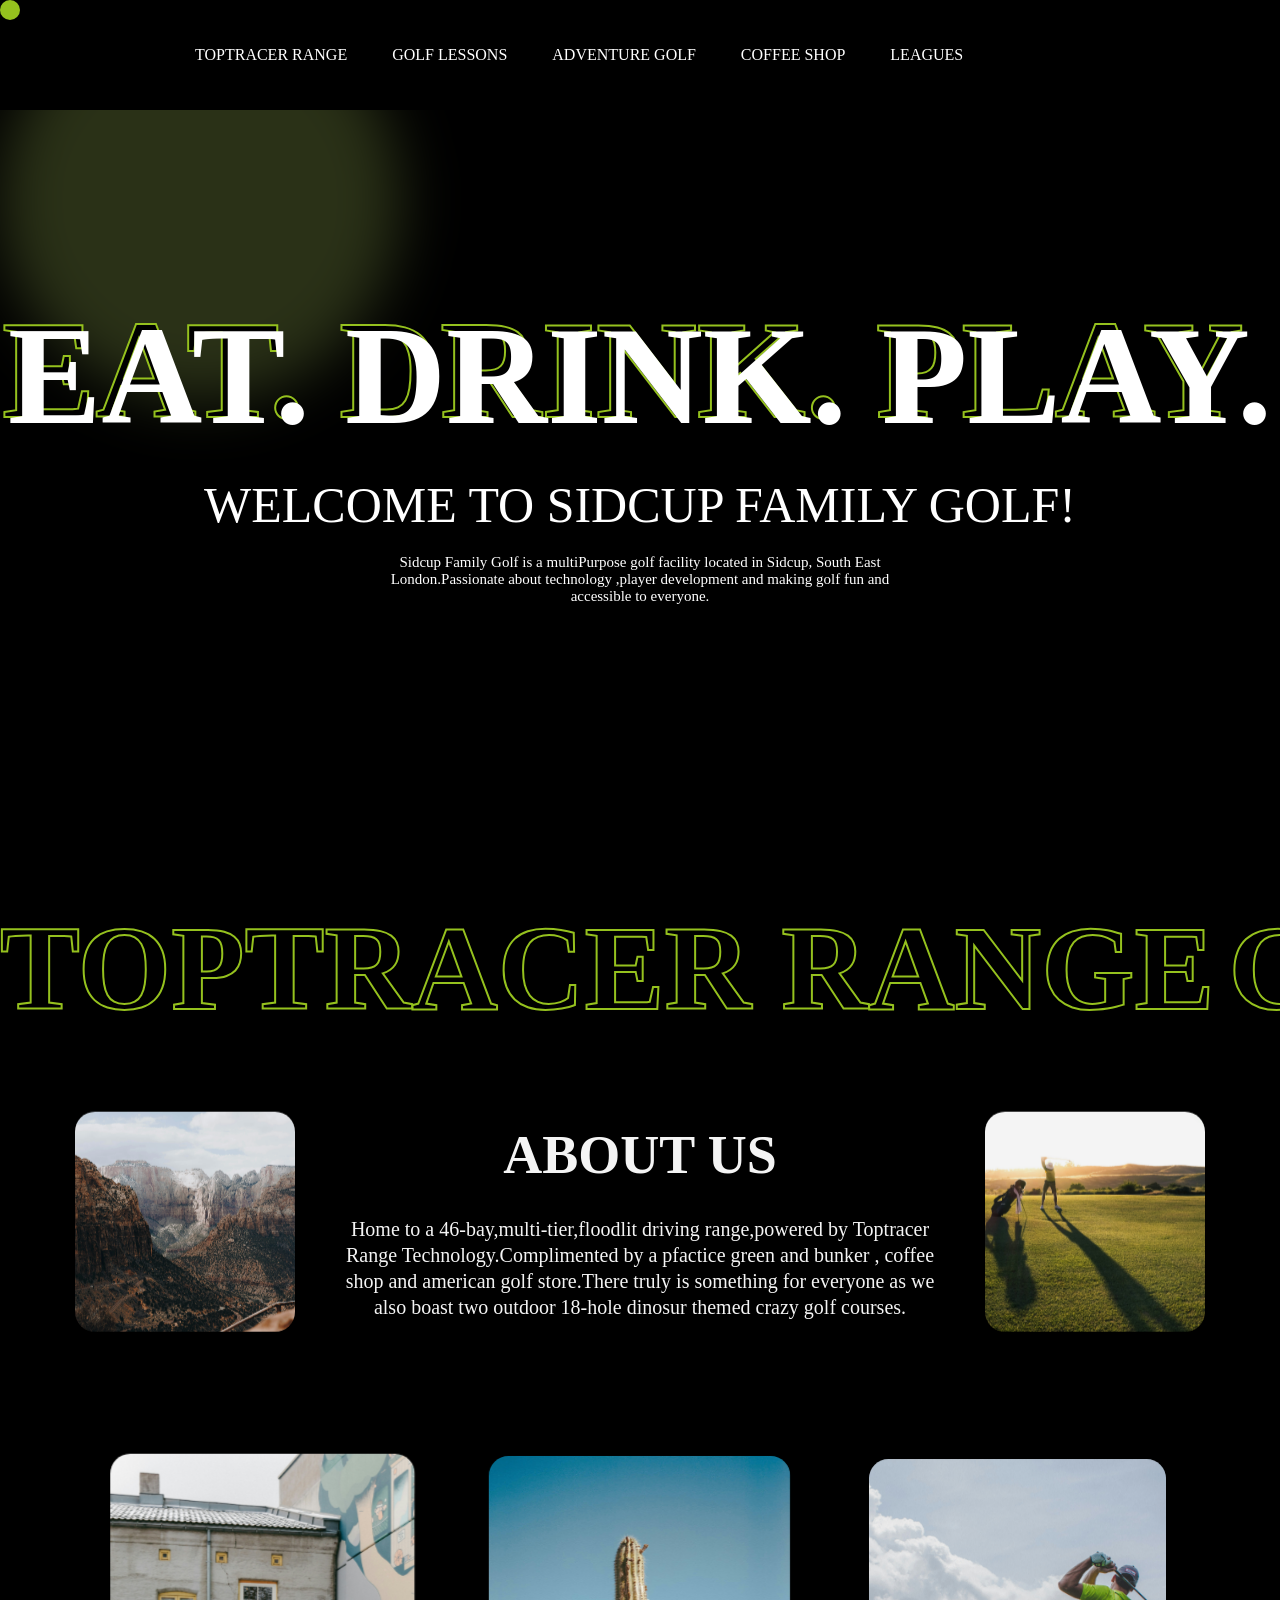
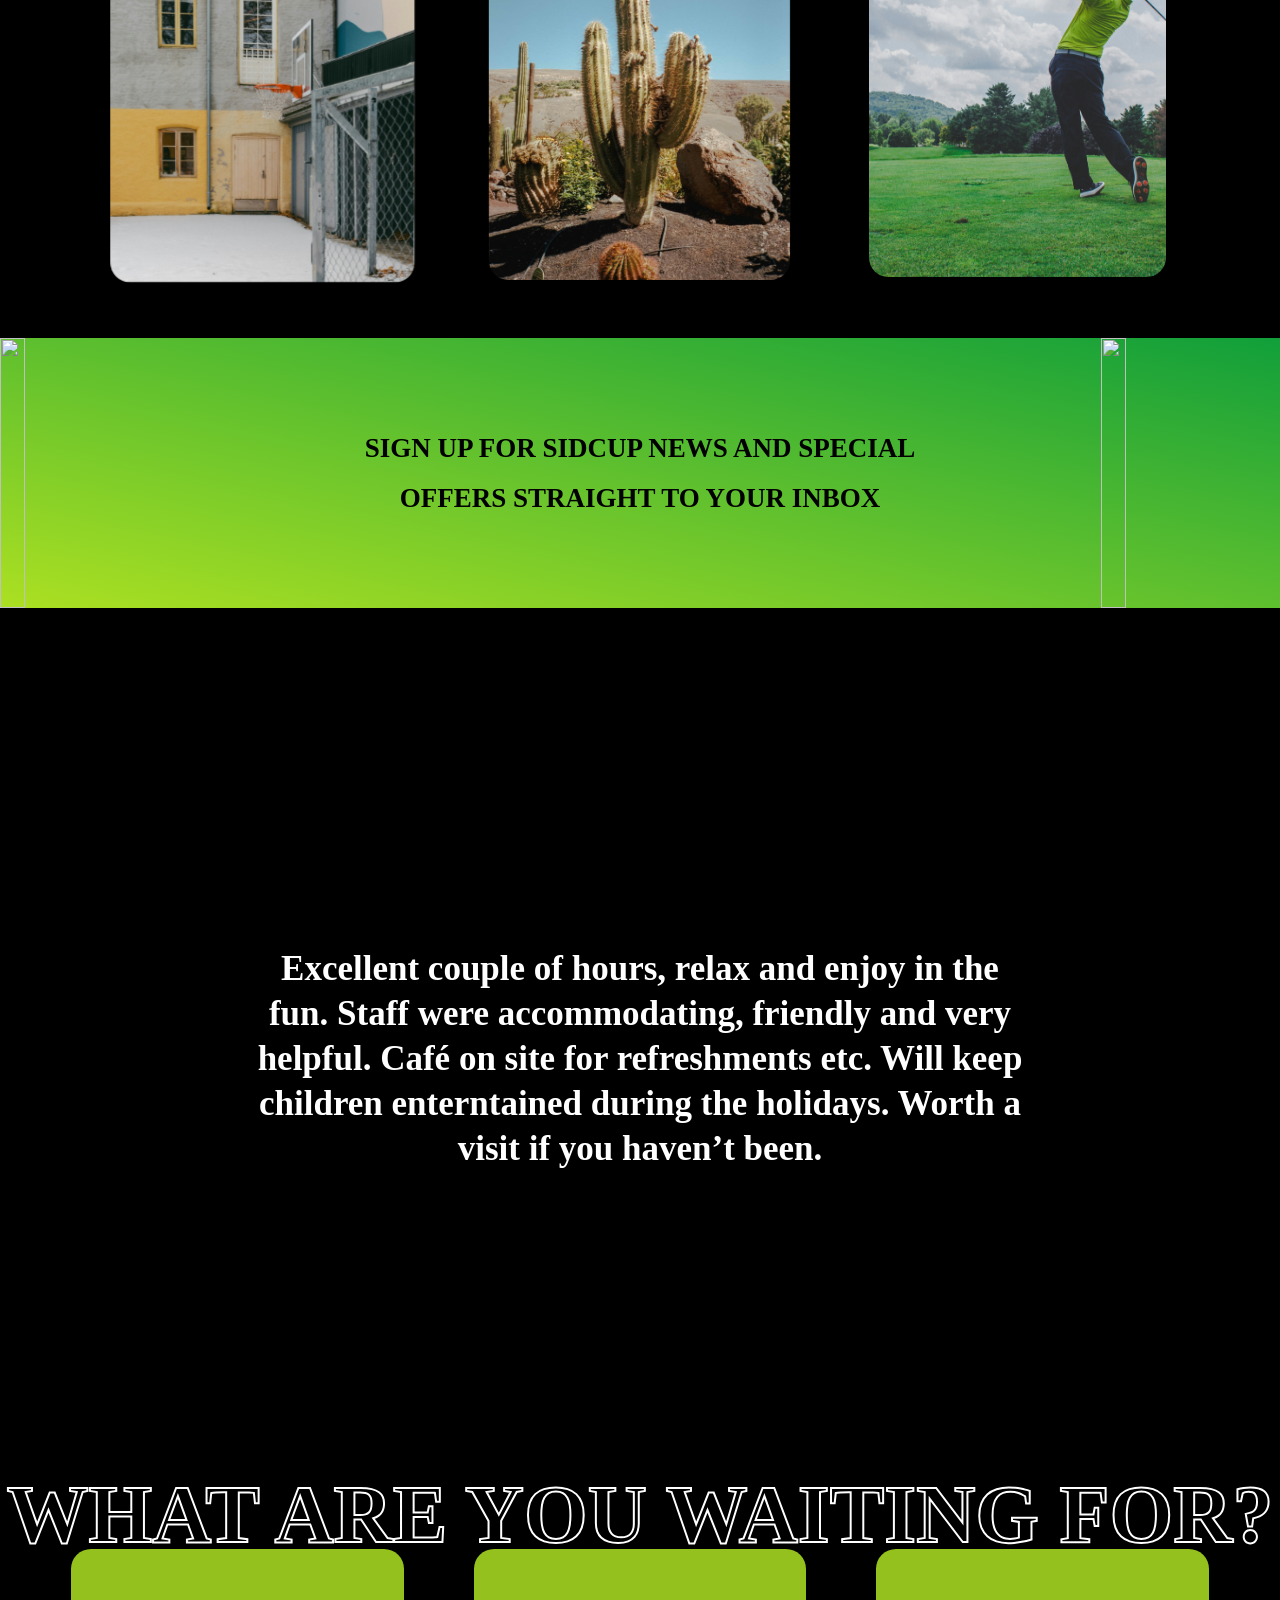
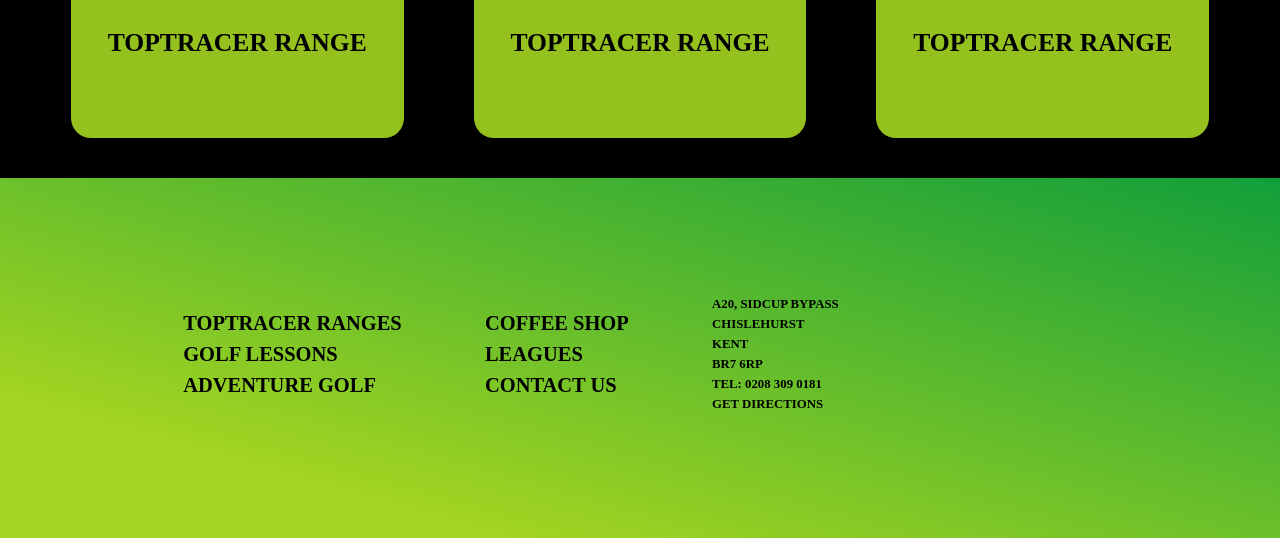
==== index.html @ 6edaabc6 "Initial commit" ====
<!DOCTYPE html>
<html lang="en">
<head>
    <meta charset="UTF-8">
    <meta name="viewport" content="width=device-width, initial-scale=1.0">
    <title>Document</title>
    <link rel="stylesheet" href="style.css">
</head>
<body>
    <div id="nav">
        <img
        src="https://eiwgew27fhz.exactdn.com/wp-content/uploads/2023/02/logo-white.svg"
        alt=""
      />
      <h4>TOPTRACER RANGE</h4>
      <h4>Golf Lessons</h4>
      <h4>Adventure Golf</h4>
      <h4>coffee shop</h4>
      <h4>leagues</h4>
    </div>
    <div id="cursor"></div>
    <div id="cursor-blur"></div>
    <video autoplay loop muted src="videos/golf.mp4"></video>
    <div id="main">
        <div id="page1">
            <h1>EAT. DRINK. PLAY.</h1>
            <h2>WELCOME TO SIDCUP FAMILY GOLF!</h2>
            <p>Sidcup Family Golf is a multiPurpose golf facility located in Sidcup, South East London.Passionate about technology ,player development and making golf fun and accessible to everyone.</p>
        </div>
        <div id="page2">
            <div id="scroller">
                <div id="scroller-in-1">
                    <h4>TOPTRACER RANGE</h4>
                    <h4>GOLF LESSONS</h4>
                    <h4>ADVENTURE GOLF</h4>
                    <h4>COFFEE SHOP</h4>
                    <h4>LEAGUES</h4>
                </div>
                <div id="scroller-in-1">
                    <h4>TOPTRACER RANGE</h4>
                    <h4>GOLF LESSONS</h4>
                    <h4>ADVENTURE GOLF</h4>
                    <h4>COFFEE SHOP</h4>
                    <h4>LEAGUES</h4>
                </div>
            </div>
            <div id="about-us">
                <img src="about us 1.jpg" alt="">
                <div id="about-us-in">
                    <h3>ABOUT US</h3>
                    <p>Home to a 46-bay,multi-tier,floodlit driving range,powered by Toptracer Range Technology.Complimented by a pfactice green and bunker , coffee shop and american golf store.There truly is something for everyone as we also boast two outdoor 18-hole dinosur themed crazy golf courses.
                    </p>
                </div>
                <img src="about us 2.jpg" alt="">
            </div>
            <div id="cards-container">
                <div class="card" id="card1">
                   <div class="overlay">
                    <h4>TopRacer Range </h4>
                    <p>our range delivers the same ball-tracking technology that traces rhe shots of the game's best player on tv</p>
                   </div> 
                </div>
                <div class="card" id="card2">
                    <div class="overlay">
                        <h4>Adventure Golf</h4>
                        <p>Lorem, ipsum dolor sit  Quod et officia aperiam dolores ea culpa inventore distinctio quidem maiores!
                        </p>
                       </div> 
                </div>
                <div class="card" id="card3">
                    <div class="overlay">
                        <h4>Golf lessons </h4>
                        <p>Lorem ipsum dolor sit amet, consectetur nihil possimus eveniet doloremque odit aut ab dolor similique tempora.</p>
                       </div> 
                </div>
            </div>
            <div id="green-div">
                <img src="https://eiwgew27fhz.exactdn.com/wp-content/themes/puttosaurus/img/dots-side.svg" alt="">
                <h4>SIGN UP FOR  SIDCUP NEWS AND SPECIAL OFFERS 
                    STRAIGHT TO YOUR INBOX
                </h4>
                <img src="https://eiwgew27fhz.exactdn.com/wp-content/themes/puttosaurus/img/dots-side.svg" alt="">

                
            </div>
        </div>
        <div id="page3">
           <p>  Excellent couple of hours, relax and enjoy in the fun. Staff were
            accommodating, friendly and very helpful. Café on site for
            refreshments etc. Will keep children enterntained during the holidays.
            Worth a visit if you haven’t been.</p>
            <img id="colon1" src="https://eiwgew27fhz.exactdn.com/wp-content/themes/puttosaurus/img/quote-left.svg" alt="">
            <img id="colon2" src  ="https://eiwgew27fhz.exactdn.com/wp-content/themes/puttosaurus/img/quote-right.svg" alt="">

        </div>
        <div id="page4">
            <h1>WHAT ARE YOU WAITING FOR?</h1>
            <div class="elem">
              <h2>TOPTRACER RANGE</h2>
              <img
                src="https://eiwgew27fhz.exactdn.com/wp-content/uploads/2023/02/page-toptracer-1024x683.jpg?strip=all&lossy=1&sharp=1&ssl=1"
                alt=""
              />
            </div>
            <div class="elem">
              <h2>TOPTRACER RANGE</h2>
              <img
                src="https://eiwgew27fhz.exactdn.com/wp-content/uploads/2023/02/page-lessons-1024x683.jpg?strip=all&lossy=1&sharp=1&ssl=1"
                alt=""
              />
            </div>
            <div class="elem">
              <h2>TOPTRACER RANGE</h2>
              <img
                src="https://eiwgew27fhz.exactdn.com/wp-content/uploads/2023/02/page-ag-1024x682.jpg?strip=all&lossy=1&sharp=1&ssl=1"
                alt=""
              />
            </div>
          </div>
          <div id="footer">
            <img
              src="https://eiwgew27fhz.exactdn.com/wp-content/themes/puttosaurus/img/dots-footer.svg"
              alt=""
            />
            <div id="f1">
              <img
                src="https://eiwgew27fhz.exactdn.com/wp-content/uploads/2023/02/logo-white.svg"
                alt=""
              />
            </div>
            <div id="f2">
              <h3>TOPTRACER Ranges</h3>
              <h3>Golf Lessons</h3>
              <h3>Adventure Golf</h3>
            </div>
            <div id="f3">
              <h3>coffee shop</h3>
              <h3>LEAGUES</h3>
              <h3>Contact us</h3>
            </div>
            <div id="f4">
              <h4>
                A20, SIDCUP BYPASS <br />
                CHISLEHURST <br />
                KENT <br />
                BR7 6RP <br />
                TEL: 0208 309 0181 <br />
                GET DIRECTIONS <br />
              </h4>
            </div>
          </div>
    </div>

    <script src="https://cdnjs.cloudflare.com/ajax/libs/gsap/3.12.5/gsap.min.js" integrity="sha512-7eHRwcbYkK4d9g/6tD/mhkf++eoTHwpNM9woBxtPUBWm67zeAfFC+HrdoE2GanKeocly/VxeLvIqwvCdk7qScg==" crossorigin="anonymous" referrerpolicy="no-referrer"></script>

    <script src="https://cdnjs.cloudflare.com/ajax/libs/gsap/3.12.5/ScrollTrigger.min.js" integrity="sha512-onMTRKJBKz8M1TnqqDuGBlowlH0ohFzMXYRNebz+yOcc5TQr/zAKsthzhuv0hiyUKEiQEQXEynnXCvNTOk50dg==" crossorigin="anonymous" referrerpolicy="no-referrer"></script>
 
    <script src="script.js"></script>
</body>
</html>
---- style.css ----
*{
    margin: 0;
    padding: 0;
    box-sizing: border-box;
    color: #fff;
}
html,body{
    height: 100%;
    perspective: 800px ;
    width: 100%;
}
#cursor{
    height: 20px;
    width: 20px;
    background-color:#95C11E ;
    border-radius: 50%;
    position: fixed;
    z-index: 99;
}

#cursor-blur{
    height: 400px;
    width: 400px;
    background-color:#899d4c4f ;
    border-radius: 50%;
    position: fixed;
    filter: blur(30px);
    z-index: 9;
}


#nav{
    height:150px ;
    width: 100%;
    /* background-color: red; */
    display: flex;
    align-items: center;
    padding: 0 150px;
    gap: 45px;
    justify-content: flex-start;
    position: fixed;
    z-index: 99;
}
#nav img{
    height: 75px;
}

#nav h4{
    text-transform: uppercase;
    font-weight: 500;
}
video{
    height: 100%;
    width: 100%;
    object-fit: cover;
    position: fixed;
    z-index: -1;
}
#main{
    position: relative;
    background-color: rgba(0, 0, 0, 0.37);
}
#page1{
    height: 100vh;  
    width: 100%;
    /* background-color: red; */
    position: relative;
    display: flex;
    align-items: center;
    justify-content: center;
    flex-direction: column;
    text-align: center;
    z-index: 10;
}
#page1 h1{
    font-size: 140px;
    font-weight: 900;
    position: relative;
}
#page1 h1::before{
    content: "EAT. DRINK. PLAY";
    position: absolute;
    color: black;
    top: -6px;
    left: -6px;
    -webkit-text-stroke: 2px #95C11E;
    z-index: -1;
}


#page1 h2{
    font-size: 50px;
    font-weight: 500;
    margin-top: 20px;
    margin-bottom: 20px;


}
#page1 p{
    font-size: 15px;
    font-weight: 400;
    width: 40%;
}

#page2{
   min-height: 100vh;
    width: 100%;
    z-index: 10;
}
#scroller{
    /* background-color: red; */
    white-space: nowrap;
    overflow-y:hidden ;
    position: relative;
    z-index: 10;
}
#scroller::-webkit-scrollbar{
    display: none;
}

#scroller-in-1{
display: inline-block;
white-space: nowrap;
}
#scroller-in-1{
    display: inline-block;
    white-space: nowrap;
    animation: scroll;
    animation-duration: 30s;
    animation-timing-function: linear;
    animation-iteration-count: infinite;
    }

#scroller h4{
    display: inline-block;
    font-size: 120px;
    font-weight: 900;
    /* font-family: gilroy; */
    margin-right: 10px;
    transition: all linear 0.5s;
    color: transparent;
    -webkit-text-stroke: 2px #95C11E;

}
#scroller h4:hover{
    color:#95C11E ;
}

@keyframes scroll{
    from{
        transform: translateX(0);
    }
    to{
        transform: translateX(-100%);
    }
}
#about-us{
    height: 40vh;
    width: 100%;
    position: relative;
    display: flex;
    padding: 0 50px ;
    align-items: center;
    justify-content: space-around ;
}
#about-us img{
    height: 220px;
    width: 220px;
    border-radius: 20px;
    object-fit: cover; 
}
#about-us-in{
    width: 50%;
    text-align:center ;
}
#about-us-in h3{
    font-weight: 800;
    font-size: 54px;
    margin-bottom: 30px;

}
#about-us-in p{
    font-size: 20px;
    line-height: 26px;

}

#cards-container{
    /* background-color: red; */
    height: 60vh;
    display: flex;
    align-items: center;
    justify-content: center;
    position: relative;
    z-index: 10;
    gap: 70px;
}
.card{
    height: 80%;
    width: 24%;
    /* background-color: blue; */
    border-radius: 20px;
    background-size: cover;
    background-position: center;
    /* position: relative;
    z-index: 10; */
    overflow: hidden;
    transition: all ease 0.8s;

}
#card1{
    background-image:url(card1.jpg) ;
}
#card2{
    background-image: url(card2.jpg);    
}
#card3{
    background-image: url(card3.jpg);
}
.overlay{
    height: 100%;
    width: 100%;
    background-color: #95C11E;
    padding: 30px;
    padding-top:130px ;
    opacity: 0;
    transition: all ease 0.8s;

}
.overlay h4{
    color:#000;
    font-size: 30px;
    text-transform: uppercase;
    white-space: nowrap; 
    margin-bottom: 20px;
    font-weight: 800;

}
.overlay p{
    color: #000;
    font-size: 18px;
}
.card:hover .overlay{
    opacity: 1;
}
.card:hover{
    transform: rotate3d(1,0.5,0,20deg);
}

#green-div {
    height: 30vh;
    display: flex;
    align-items: center;
    justify-content: space-between;
    /* background-color: red; */
    background: linear-gradient(to left bottom, #119f3a, #ace022);
}
#green-div h4 {
    width: 45%;
    line-height: 50px;
    color: #000;
    text-align: center;
    font-weight: 800;
    font-size: 27px;
    text-transform: uppercase;
}
#green-div img {
    height: 100%;
    object-fit: cover;
    width: 14%;
}

#page3 {
    height: 100vh;
    width: 100%;
    background-color: #000;
    display: flex;
    align-items: center;
    position: relative;
    justify-content: center;
  }
  #page3 > p {
    font-size: 35px;
    font-weight: 700;
    width: 60%;
    line-height: 45px;
    text-align: center;
  }
  
  #page3 img {
    position: absolute;
    height: 60px;
  }
  #page3 #colon1 {
    left: 15%;
    top: 25%;
  }
  #page3 #colon2 {
    bottom: 30%;
    right: 15%;
  }
  #page4 {
    height: 30vh;
    width: 100%;
    display: flex;
    align-items: center;
    justify-content: center;
    gap: 70px;
    position: relative;
  }
  .elem {
    height: 70%;
    width: 26%;
    overflow: hidden;
    border-radius: 20px;
    position: relative;
  }
  
  .elem h2 {
    height: 100%;
    width: 100%;
    background-color: #95c11e;
    display: flex;
    color: #000;
    font-weight: 800;
    align-items: center;
    justify-content: center;
    transition: all ease 0.5s;
    font-size: 2vw;
    position: absolute;
    z-index: 10;
  }
  .elem img {
    height: 100%;
    width: 100%;
    object-fit: cover;
    transition: all ease 0.5s;
    scale: 1.1;
  }
  .elem:hover h2 {
    color: #fff;
    background-color: transparent;
  }
  .elem:hover img {
    scale: 1;
  }
  #page4 h1 {
    font-size: 6.4vw;
    position: absolute;
    top: -15%;
    font-weight: 900;
    font-family: gilroy;
    color: #000;
    -webkit-text-stroke: 2px #fff;
  }
  #footer {
    height: 40vh;
    width: 100%;
    background: linear-gradient(to left bottom, #119f3a 0%, #a3d421 80%);
    position: relative;
    display: flex;
    align-items: center;
    justify-content: flex-start;
    gap: 6.5vw;
    padding: 0 100px;
  }
  #footer > img {
    position: absolute;
    left: 0;
    height: 100%;
    z-index: 0;
  }
  #f1 img {
    height: 100px;
  }
  #f1,
  #f2,
  #f3,
  #f4 {
    width: fit-content;
    position: relative;
    z-index: 99;
    /* background-color: red; */
  }
  #f2 h3 {
    font-size: 1.6vw;
    white-space: nowrap;
    text-transform: uppercase;
    color: #000;
    font-weight: 900;
    margin-bottom: 8px;
  }
  
  #f3 h3 {
    font-size: 1.6vw;
    white-space: nowrap;
    text-transform: uppercase;
    color: #000;
    font-weight: 800;
    margin-bottom: 8px;
  }
  #f4 h4 {
    font-size: 1vw;
    white-space: nowrap;
    text-transform: uppercase;
    color: #000;
    font-weight: 600;
    line-height: 20px;
    margin-bottom: 8px;
  }
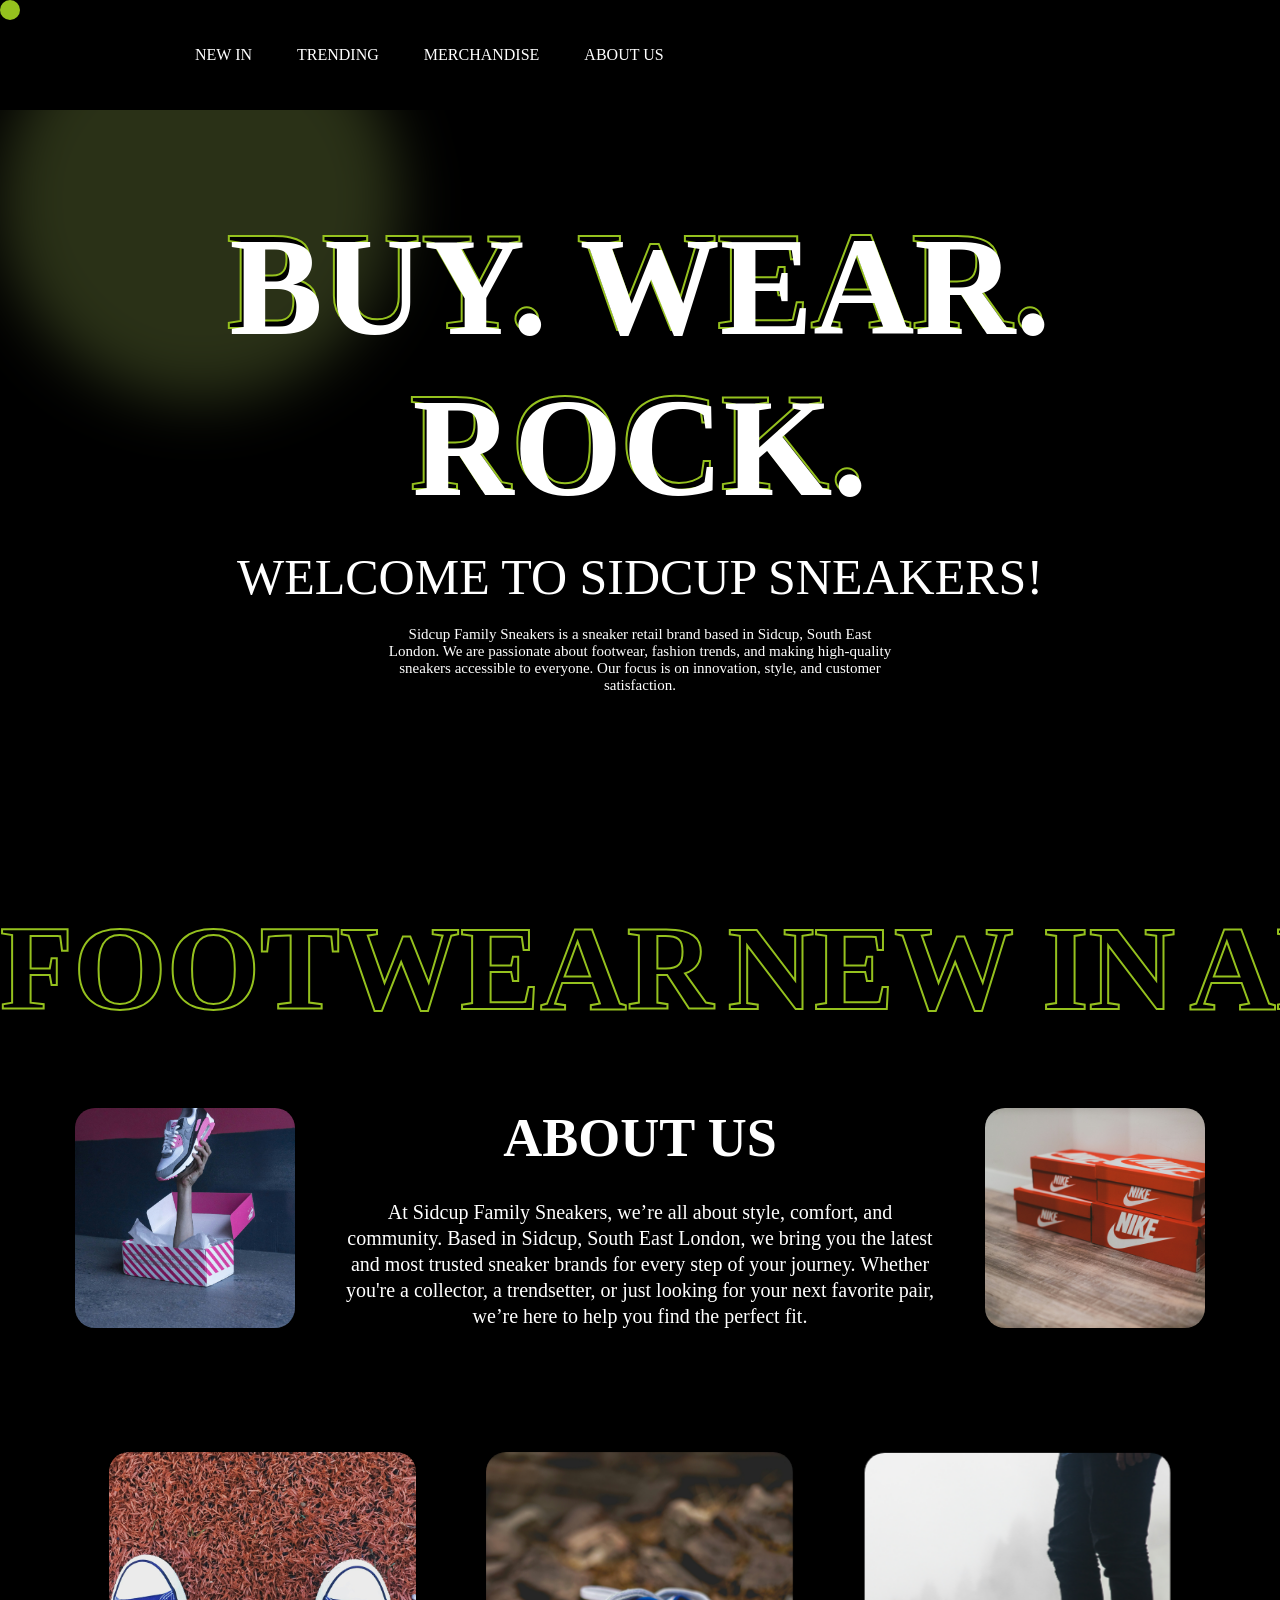
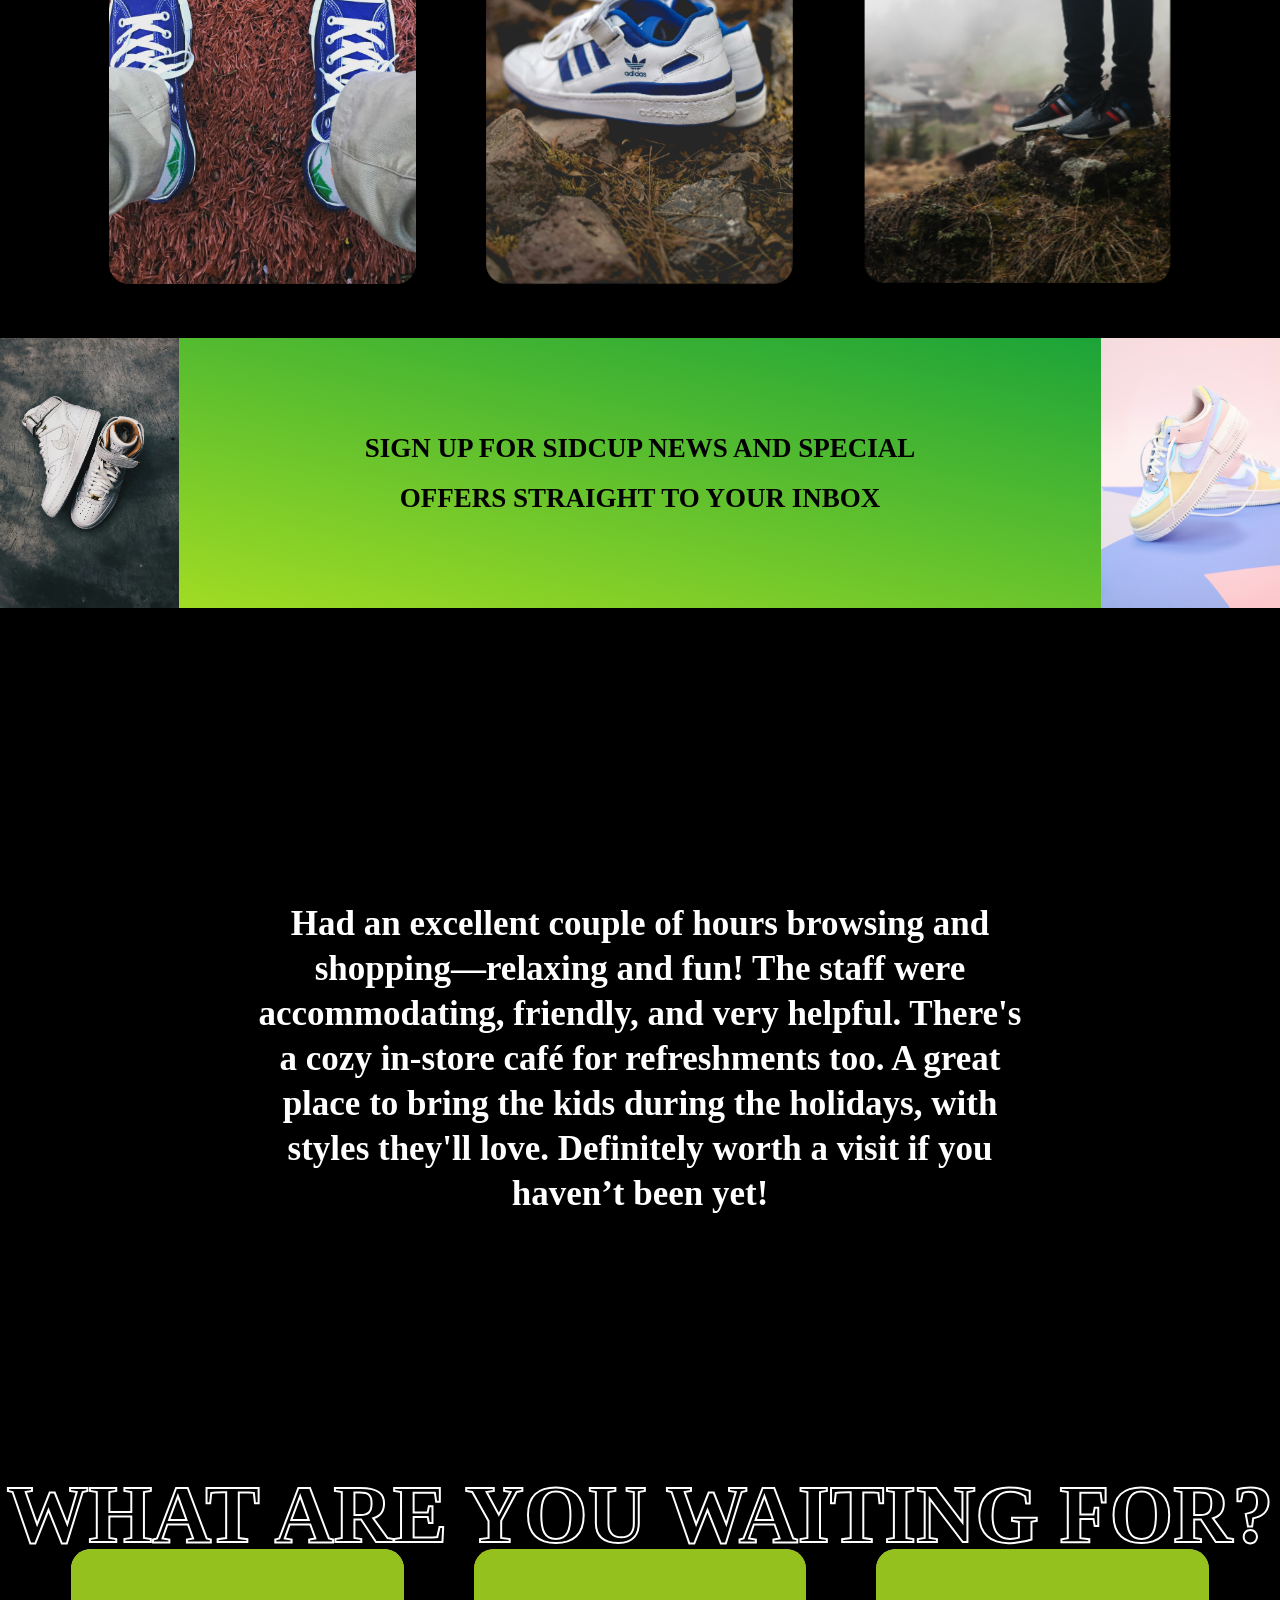
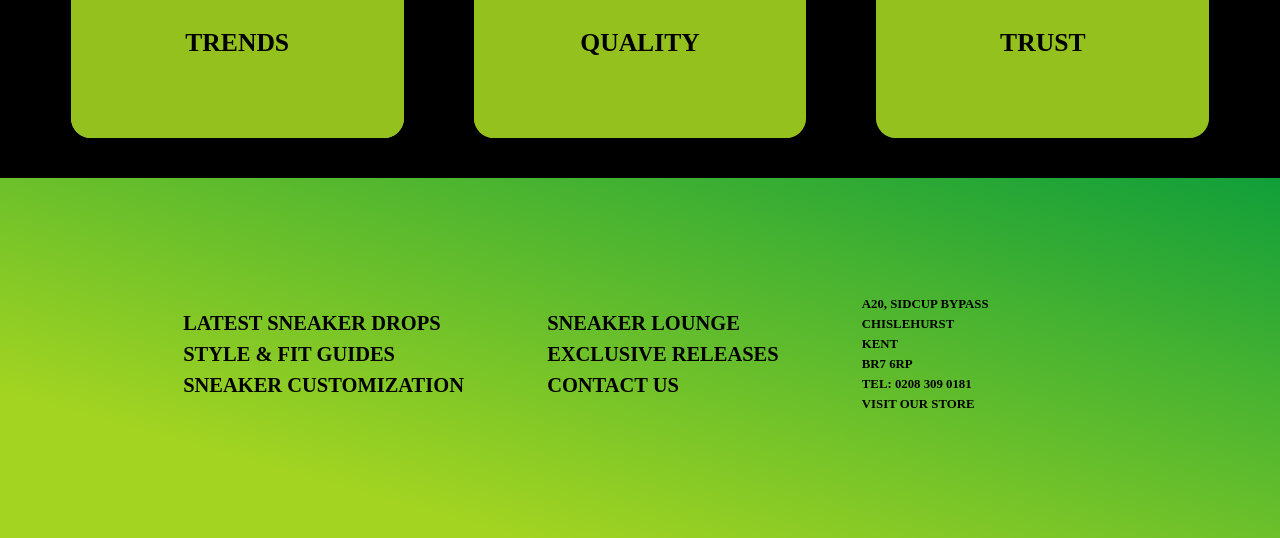
==== commit 61a71ad3: "." ====
--- a/index.html
+++ b/index.html
@@ -12,83 +12,81 @@
         src="https://eiwgew27fhz.exactdn.com/wp-content/uploads/2023/02/logo-white.svg"
         alt=""
       />
-      <h4>TOPTRACER RANGE</h4>
-      <h4>Golf Lessons</h4>
-      <h4>Adventure Golf</h4>
-      <h4>coffee shop</h4>
-      <h4>leagues</h4>
+                    <h4>NEW IN</h4>
+                    <h4>TRENDING</h4>
+                    <h4>MERCHANDISE</h4>
+                    <h4>ABOUT US</h4>
     </div>
     <div id="cursor"></div>
     <div id="cursor-blur"></div>
-    <video autoplay loop muted src="videos/golf.mp4"></video>
+    <video autoplay loop muted src="videos/sneakers video.mp4"></video>
     <div id="main">
         <div id="page1">
-            <h1>EAT. DRINK. PLAY.</h1>
-            <h2>WELCOME TO SIDCUP FAMILY GOLF!</h2>
-            <p>Sidcup Family Golf is a multiPurpose golf facility located in Sidcup, South East London.Passionate about technology ,player development and making golf fun and accessible to everyone.</p>
+            <h1>BUY. WEAR. ROCK.</h1>
+            <h2>WELCOME TO SIDCUP SNEAKERS!</h2>
+            <!-- <p>Sidcup Family Sneakers is a sneakers site  golf facility located in Sidcup, South East London.Passionate about technology ,player development and making golf fun and accessible to everyone.</p> -->
+             <p>Sidcup Family Sneakers is a sneaker retail brand based in Sidcup, South East London. We are passionate about footwear, fashion trends, and making high-quality sneakers accessible to everyone. Our focus is on innovation, style, and customer satisfaction.</p>
         </div>
         <div id="page2">
             <div id="scroller">
                 <div id="scroller-in-1">
-                    <h4>TOPTRACER RANGE</h4>
-                    <h4>GOLF LESSONS</h4>
-                    <h4>ADVENTURE GOLF</h4>
-                    <h4>COFFEE SHOP</h4>
-                    <h4>LEAGUES</h4>
+                    <h4>FOOTWEAR </h4>
+                    <h4>NEW IN</h4>
+                    <h4>ABOUT US </h4>
+                    <!-- <h4>COFFEE SHOP</h4>
+                    <h4>LEAGUES</h4> -->
                 </div>
                 <div id="scroller-in-1">
-                    <h4>TOPTRACER RANGE</h4>
-                    <h4>GOLF LESSONS</h4>
-                    <h4>ADVENTURE GOLF</h4>
-                    <h4>COFFEE SHOP</h4>
-                    <h4>LEAGUES</h4>
+                    <h4>FOOTWEAR</h4>
+                    <h4>NEW IN</h4>
+                    <h4>ABOUT US</h4>
+                    <!-- <h4>COFFEE SHOP</h4>
+                    <h4>LEAGUES</h4> -->
                 </div>
             </div>
             <div id="about-us">
-                <img src="about us 1.jpg" alt="">
+                <img src="img/sneaker 4.jpg" alt="">
                 <div id="about-us-in">
                     <h3>ABOUT US</h3>
-                    <p>Home to a 46-bay,multi-tier,floodlit driving range,powered by Toptracer Range Technology.Complimented by a pfactice green and bunker , coffee shop and american golf store.There truly is something for everyone as we also boast two outdoor 18-hole dinosur themed crazy golf courses.
-                    </p>
+                    <!-- <p>Home to a 46-bay,multi-tier,floodlit driving range,powered by Toptracer Range Technology.Complimented by a pfactice green and bunker , coffee shop and american golf store.There truly is something for everyone as we also boast two outdoor 18-hole dinosur themed crazy golf courses.
+                    </p> -->
+                    <p>At Sidcup Family Sneakers, we’re all about style, comfort, and community. Based in Sidcup, South East London, we bring you the latest and most trusted sneaker brands for every step of your journey. Whether you're a collector, a trendsetter, or just looking for your next favorite pair, we’re here to help you find the perfect fit.</p>
                 </div>
-                <img src="about us 2.jpg" alt="">
+                <img src="img/sneaker 5.jpg" alt="">
             </div>
             <div id="cards-container">
-                <div class="card" id="card1">
-                   <div class="overlay">
-                    <h4>TopRacer Range </h4>
-                    <p>our range delivers the same ball-tracking technology that traces rhe shots of the game's best player on tv</p>
-                   </div> 
-                </div>
-                <div class="card" id="card2">
-                    <div class="overlay">
-                        <h4>Adventure Golf</h4>
-                        <p>Lorem, ipsum dolor sit  Quod et officia aperiam dolores ea culpa inventore distinctio quidem maiores!
-                        </p>
-                       </div> 
-                </div>
-                <div class="card" id="card3">
-                    <div class="overlay">
-                        <h4>Golf lessons </h4>
-                        <p>Lorem ipsum dolor sit amet, consectetur nihil possimus eveniet doloremque odit aut ab dolor similique tempora.</p>
-                       </div> 
-                </div>
-            </div>
+  <div class="card" id="card1">
+    <div class="overlay">
+      <h4>Interactive Sneaker Wall</h4>
+      <p>Explore our latest collection with an interactive display showcasing top-rated sneakers and exclusive drops in real time.</p>
+    </div>
+  </div>
+  <div class="card" id="card2">
+    <div class="overlay">
+      <h4>Style Playground</h4>
+      <p>Try out different looks, mix and match sneakers with outfits, and discover your unique style in our fun fashion zone.</p>
+    </div>
+  </div>
+  <div class="card" id="card3">
+    <div class="overlay">
+      <h4>Sneaker Styling Sessions</h4>
+      <p>Book a one-on-one session with our sneaker experts to find your perfect fit and learn how to keep your kicks fresh.</p>
+    </div>
+  </div>
+</div>
+
             <div id="green-div">
-                <img src="https://eiwgew27fhz.exactdn.com/wp-content/themes/puttosaurus/img/dots-side.svg" alt="">
+                <img src="img/sneaker 1.jpg" alt="">
                 <h4>SIGN UP FOR  SIDCUP NEWS AND SPECIAL OFFERS 
                     STRAIGHT TO YOUR INBOX
                 </h4>
-                <img src="https://eiwgew27fhz.exactdn.com/wp-content/themes/puttosaurus/img/dots-side.svg" alt="">
+                <img src="img/sneaker 2.jpg" alt="">
 
                 
             </div>
         </div>
         <div id="page3">
-           <p>  Excellent couple of hours, relax and enjoy in the fun. Staff were
-            accommodating, friendly and very helpful. Café on site for
-            refreshments etc. Will keep children enterntained during the holidays.
-            Worth a visit if you haven’t been.</p>
+           <p>  Had an excellent couple of hours browsing and shopping—relaxing and fun! The staff were accommodating, friendly, and very helpful. There's a cozy in-store café for refreshments too. A great place to bring the kids during the holidays, with styles they'll love. Definitely worth a visit if you haven’t been yet!</p>
             <img id="colon1" src="https://eiwgew27fhz.exactdn.com/wp-content/themes/puttosaurus/img/quote-left.svg" alt="">
             <img id="colon2" src  ="https://eiwgew27fhz.exactdn.com/wp-content/themes/puttosaurus/img/quote-right.svg" alt="">
 
@@ -96,23 +94,23 @@
         <div id="page4">
             <h1>WHAT ARE YOU WAITING FOR?</h1>
             <div class="elem">
-              <h2>TOPTRACER RANGE</h2>
+              <h2>TRENDS</h2>
               <img
-                src="https://eiwgew27fhz.exactdn.com/wp-content/uploads/2023/02/page-toptracer-1024x683.jpg?strip=all&lossy=1&sharp=1&ssl=1"
+                src="img/sneaker 3.jpg"
                 alt=""
               />
             </div>
             <div class="elem">
-              <h2>TOPTRACER RANGE</h2>
+              <h2>QUALITY</h2>
               <img
-                src="https://eiwgew27fhz.exactdn.com/wp-content/uploads/2023/02/page-lessons-1024x683.jpg?strip=all&lossy=1&sharp=1&ssl=1"
+                src="img/sneaker 6.jpg"
                 alt=""
               />
             </div>
             <div class="elem">
-              <h2>TOPTRACER RANGE</h2>
+              <h2>TRUST</h2>
               <img
-                src="https://eiwgew27fhz.exactdn.com/wp-content/uploads/2023/02/page-ag-1024x682.jpg?strip=all&lossy=1&sharp=1&ssl=1"
+                src="img/sneaker 5.jpg"
                 alt=""
               />
             </div>
@@ -129,25 +127,28 @@
               />
             </div>
             <div id="f2">
-              <h3>TOPTRACER Ranges</h3>
-              <h3>Golf Lessons</h3>
-              <h3>Adventure Golf</h3>
-            </div>
+  <h3>Latest Sneaker Drops</h3>
+  <h3>Style & Fit Guides</h3>
+  <h3>Sneaker Customization</h3>
+</div>
+
             <div id="f3">
-              <h3>coffee shop</h3>
-              <h3>LEAGUES</h3>
-              <h3>Contact us</h3>
-            </div>
+  <h3>Sneaker Lounge</h3>
+  <h3>Exclusive Releases</h3>
+  <h3>Contact Us</h3>
+</div>
+
             <div id="f4">
-              <h4>
-                A20, SIDCUP BYPASS <br />
-                CHISLEHURST <br />
-                KENT <br />
-                BR7 6RP <br />
-                TEL: 0208 309 0181 <br />
-                GET DIRECTIONS <br />
-              </h4>
-            </div>
+  <h4>
+    A20, Sidcup Bypass <br />
+    Chislehurst <br />
+    Kent <br />
+    BR7 6RP <br />
+    Tel: 0208 309 0181 <br />
+    Visit Our Store <br />
+  </h4>
+</div>
+
           </div>
     </div>
 
--- a/style.css
+++ b/style.css
@@ -78,7 +78,7 @@
     position: relative;
 }
 #page1 h1::before{
-    content: "EAT. DRINK. PLAY";
+    content: "BUY. WEAR. ROCK.";
     position: absolute;
     color: black;
     top: -6px;
@@ -209,18 +209,18 @@
 
 }
 #card1{
-    background-image:url(card1.jpg) ;
+    background-image:url(img/sneaker\ 8.jpg) ;
 }
 #card2{
-    background-image: url(card2.jpg);    
+    background-image: url(img/sneaker\ 9.jpg);    
 }
 #card3{
-    background-image: url(card3.jpg);
+    background-image: url(img/sneaker\ 10.jpg);
 }
 .overlay{
     height: 100%;
     width: 100%;
-    background-color: #95C11E;
+    background-color: #798360;
     padding: 30px;
     padding-top:130px ;
     opacity: 0;
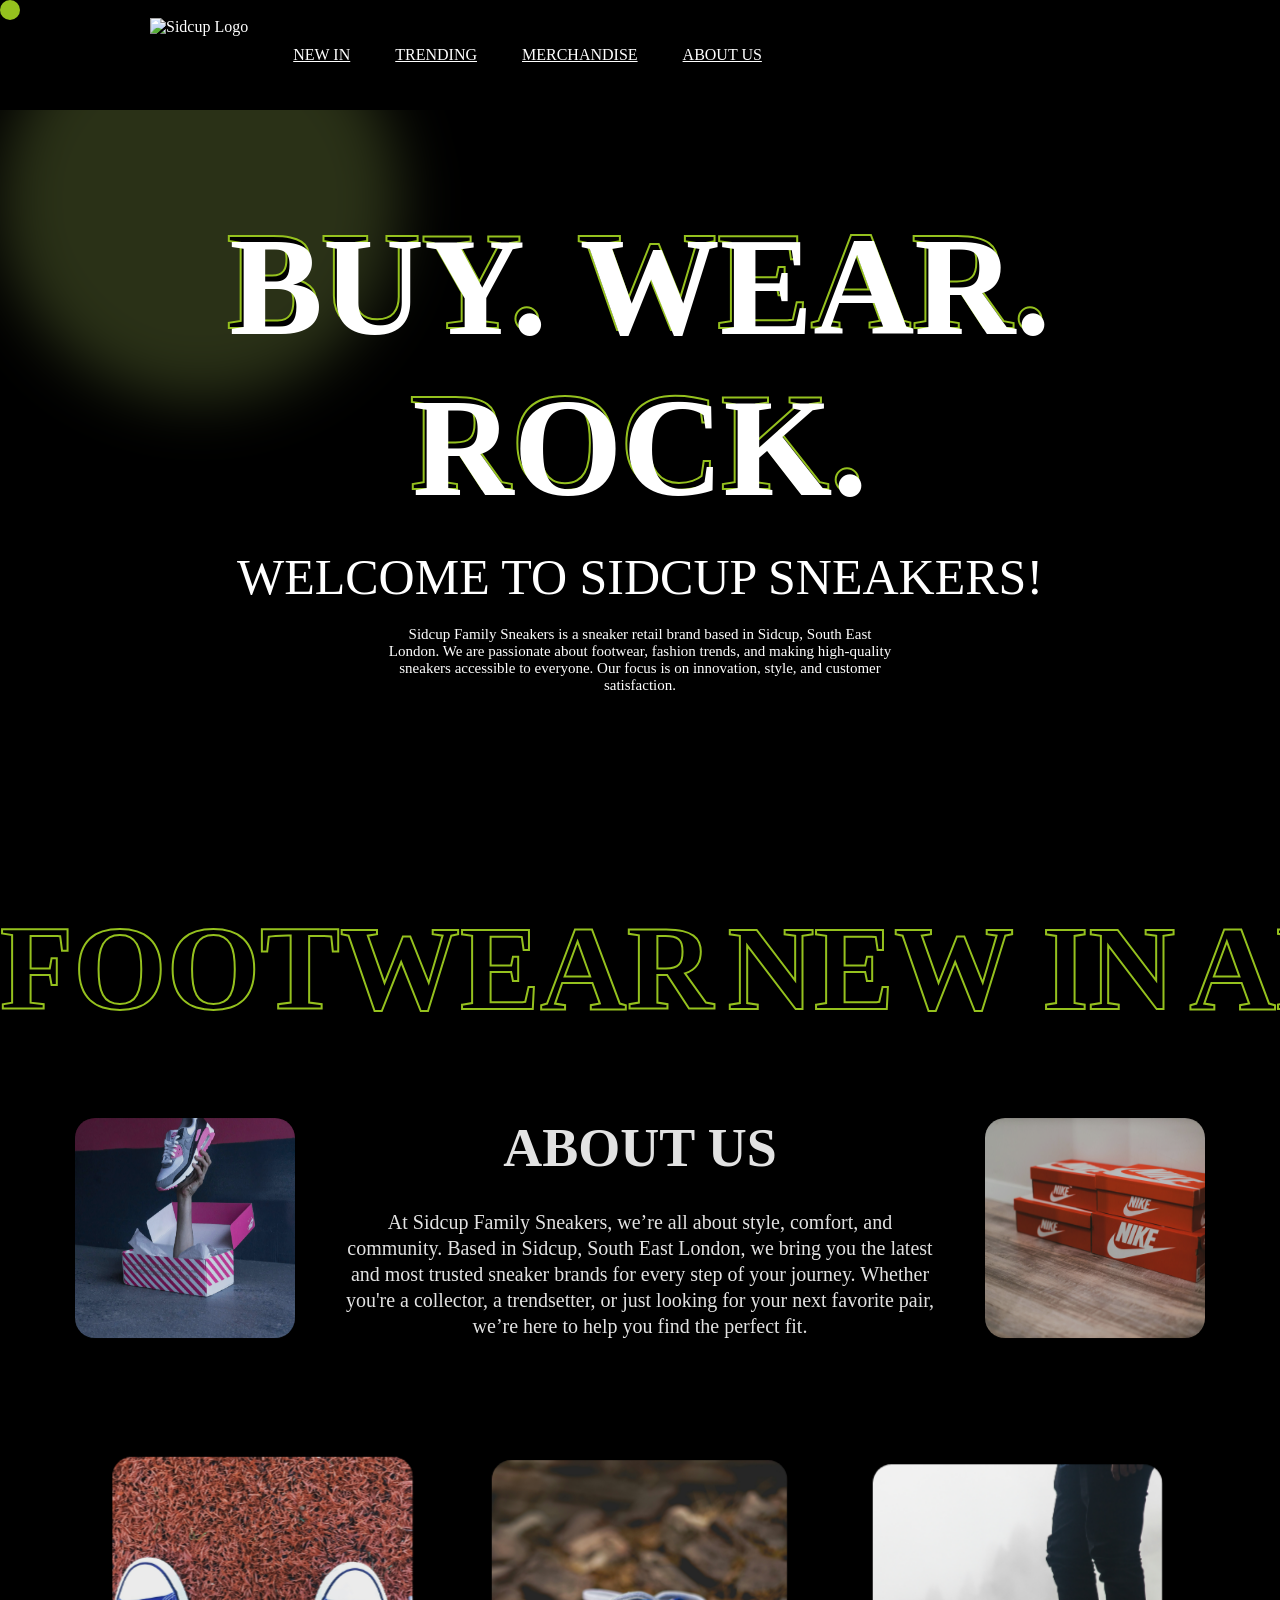
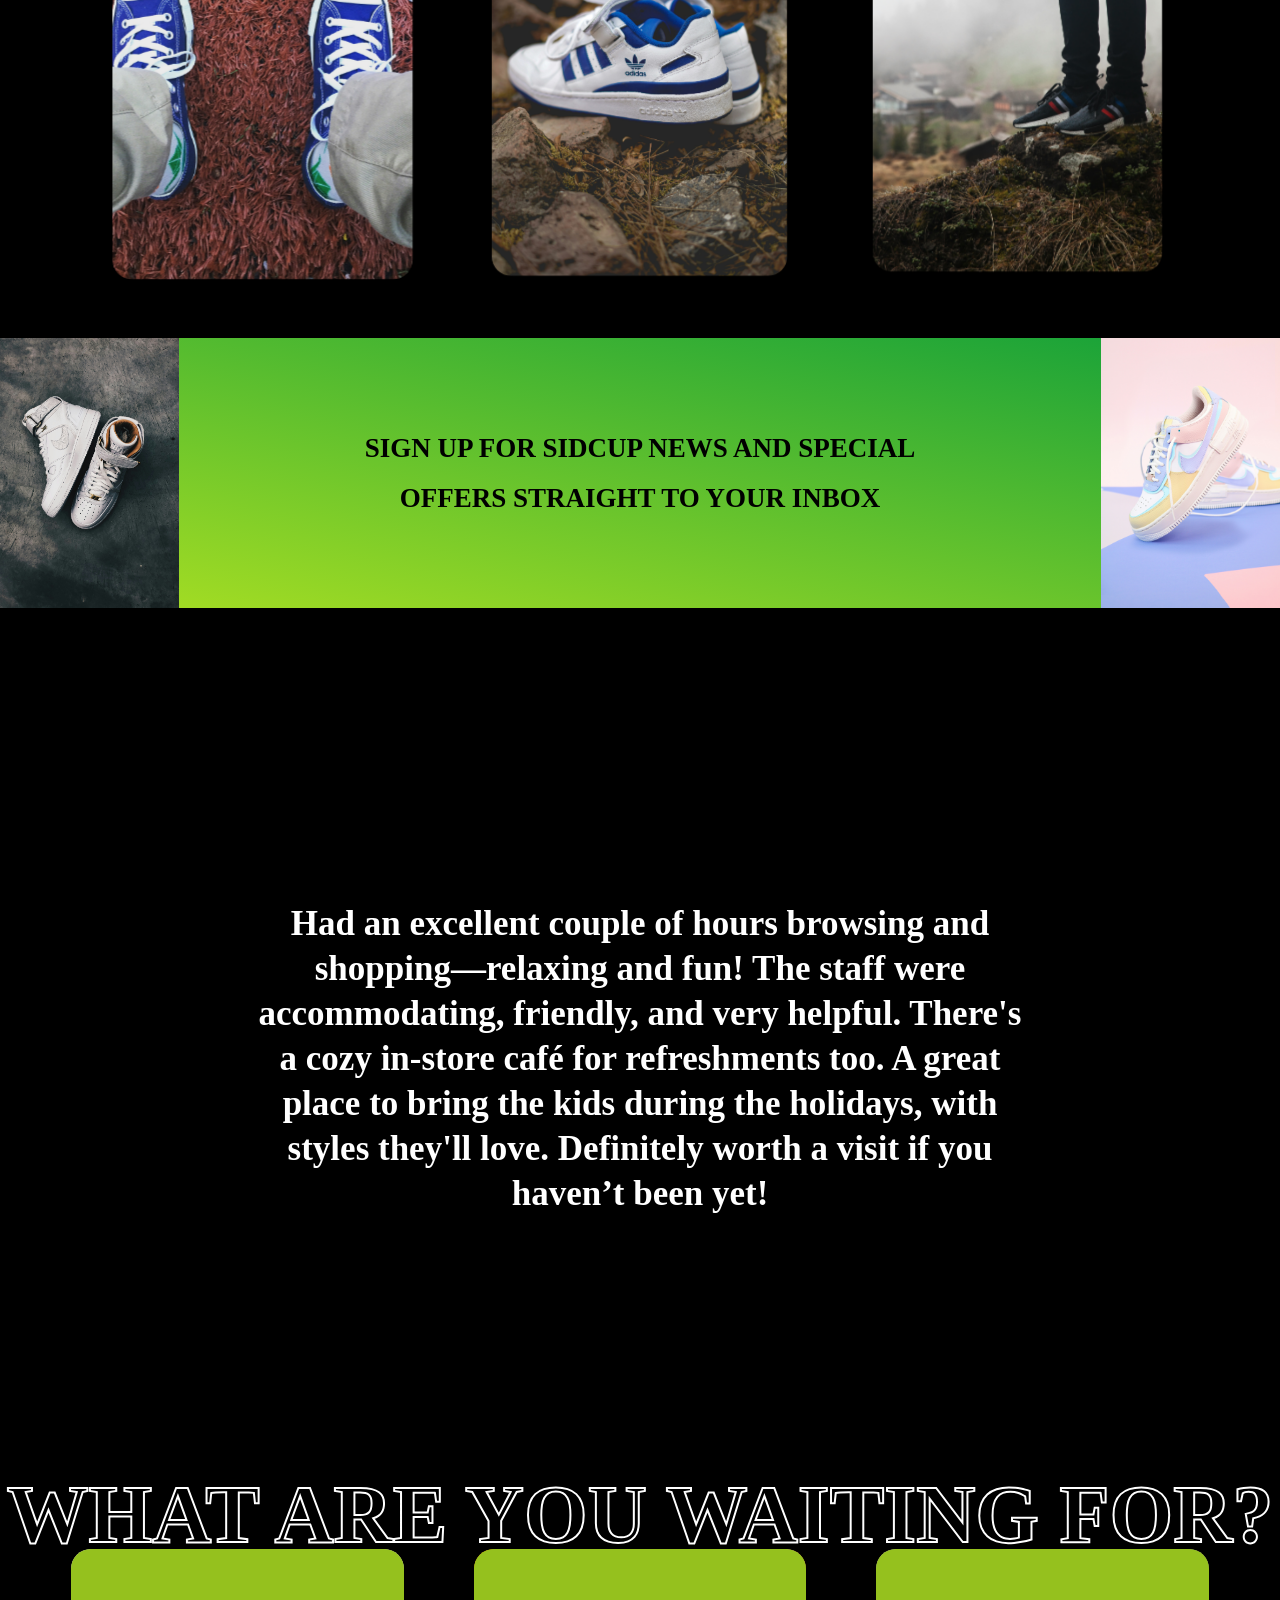
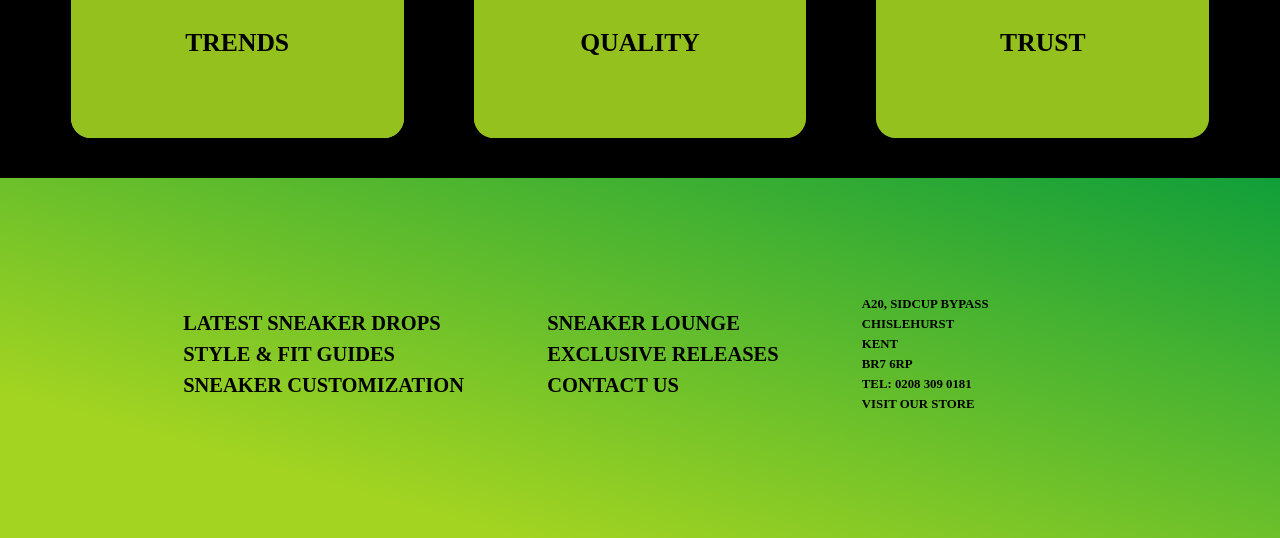
==== commit fc10cf83: "completed" ====
--- a/index.html
+++ b/index.html
@@ -7,16 +7,13 @@
     <link rel="stylesheet" href="style.css">
 </head>
 <body>
-    <div id="nav">
-        <img
-        src="https://eiwgew27fhz.exactdn.com/wp-content/uploads/2023/02/logo-white.svg"
-        alt=""
-      />
-                    <h4>NEW IN</h4>
-                    <h4>TRENDING</h4>
-                    <h4>MERCHANDISE</h4>
-                    <h4>ABOUT US</h4>
-    </div>
+      <div id="nav">
+    <img src="https://eiwgew27fhz.exactdn.com/wp-content/uploads/2023/02/logo-white.svg" alt="Sidcup Logo" />
+    <a href="newIn.html"><h4>NEW IN</h4></a>
+    <a href="trending.html"><h4>TRENDING</h4></a>
+    <a href="merchandise.html"><h4>MERCHANDISE</h4></a>
+    <a href="about.html"><h4>ABOUT US</h4></a>
+  </div>
     <div id="cursor"></div>
     <div id="cursor-blur"></div>
     <video autoplay loop muted src="videos/sneakers video.mp4"></video>
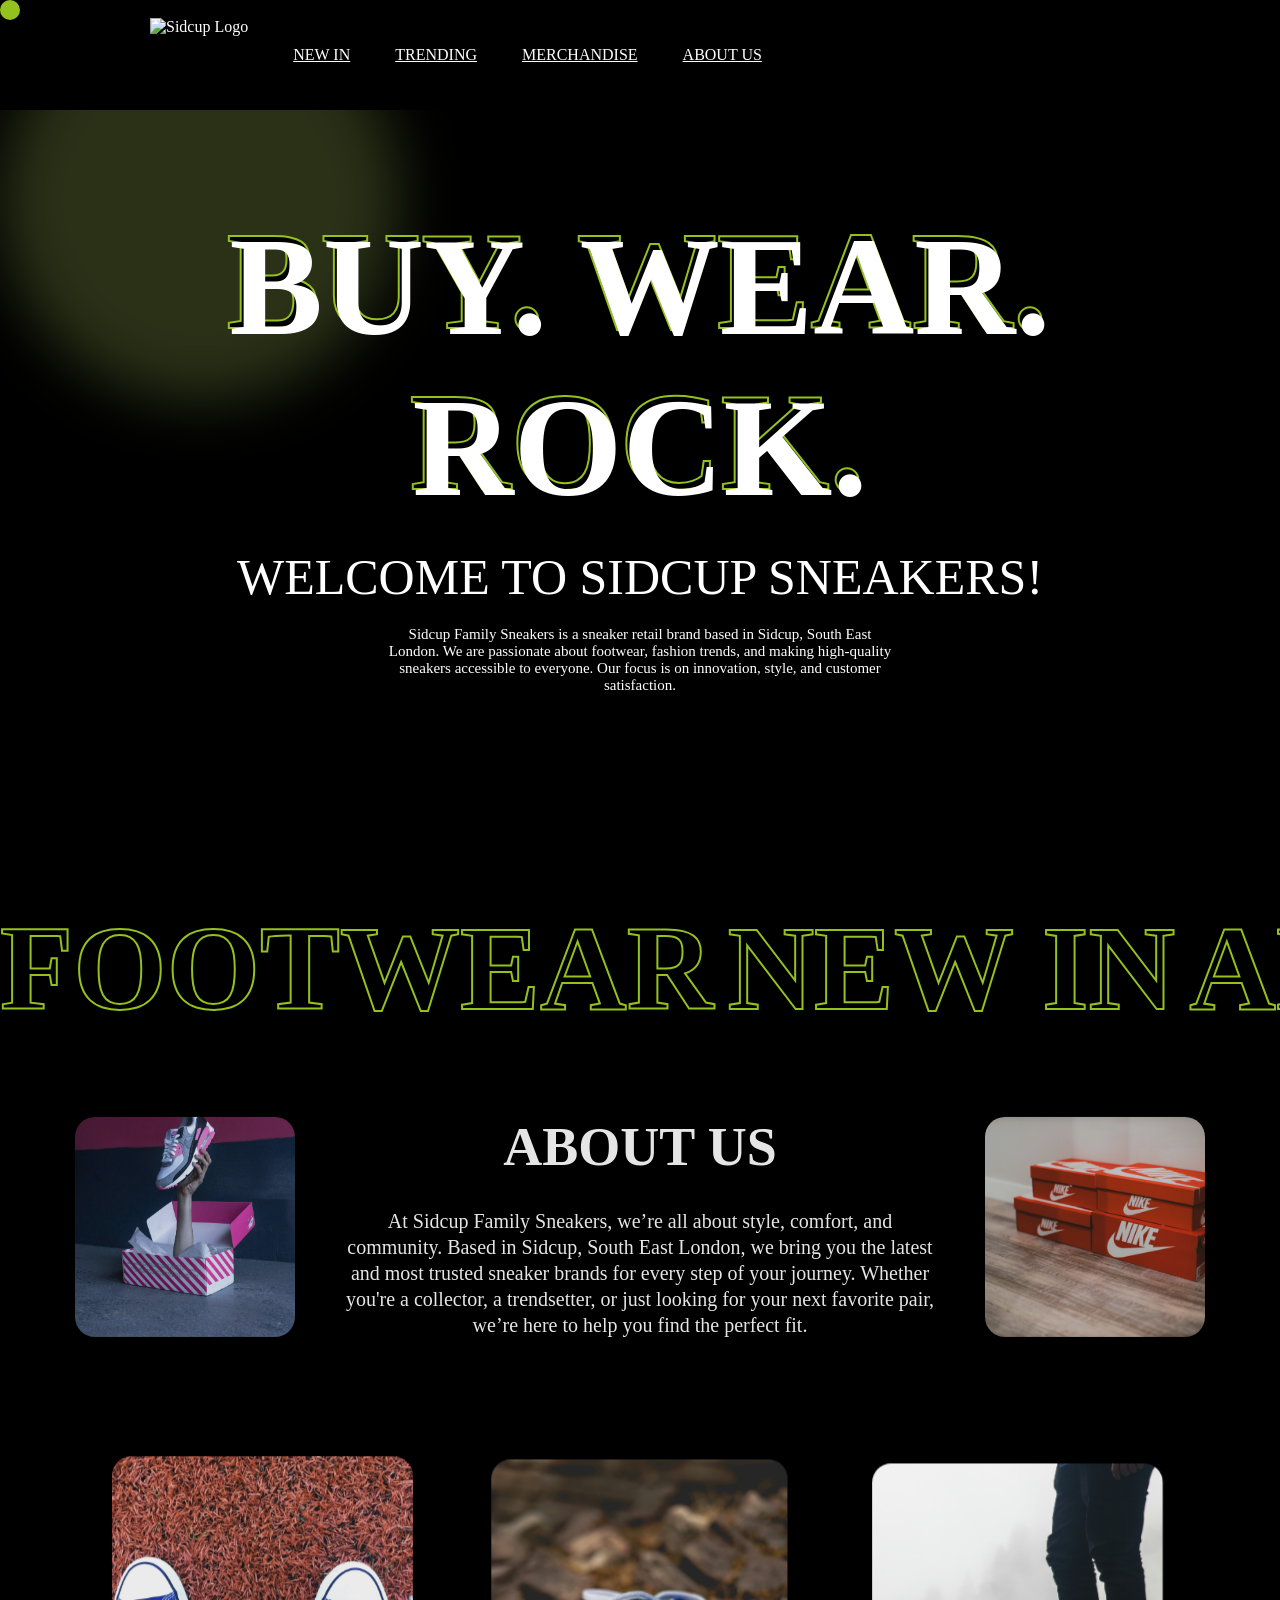
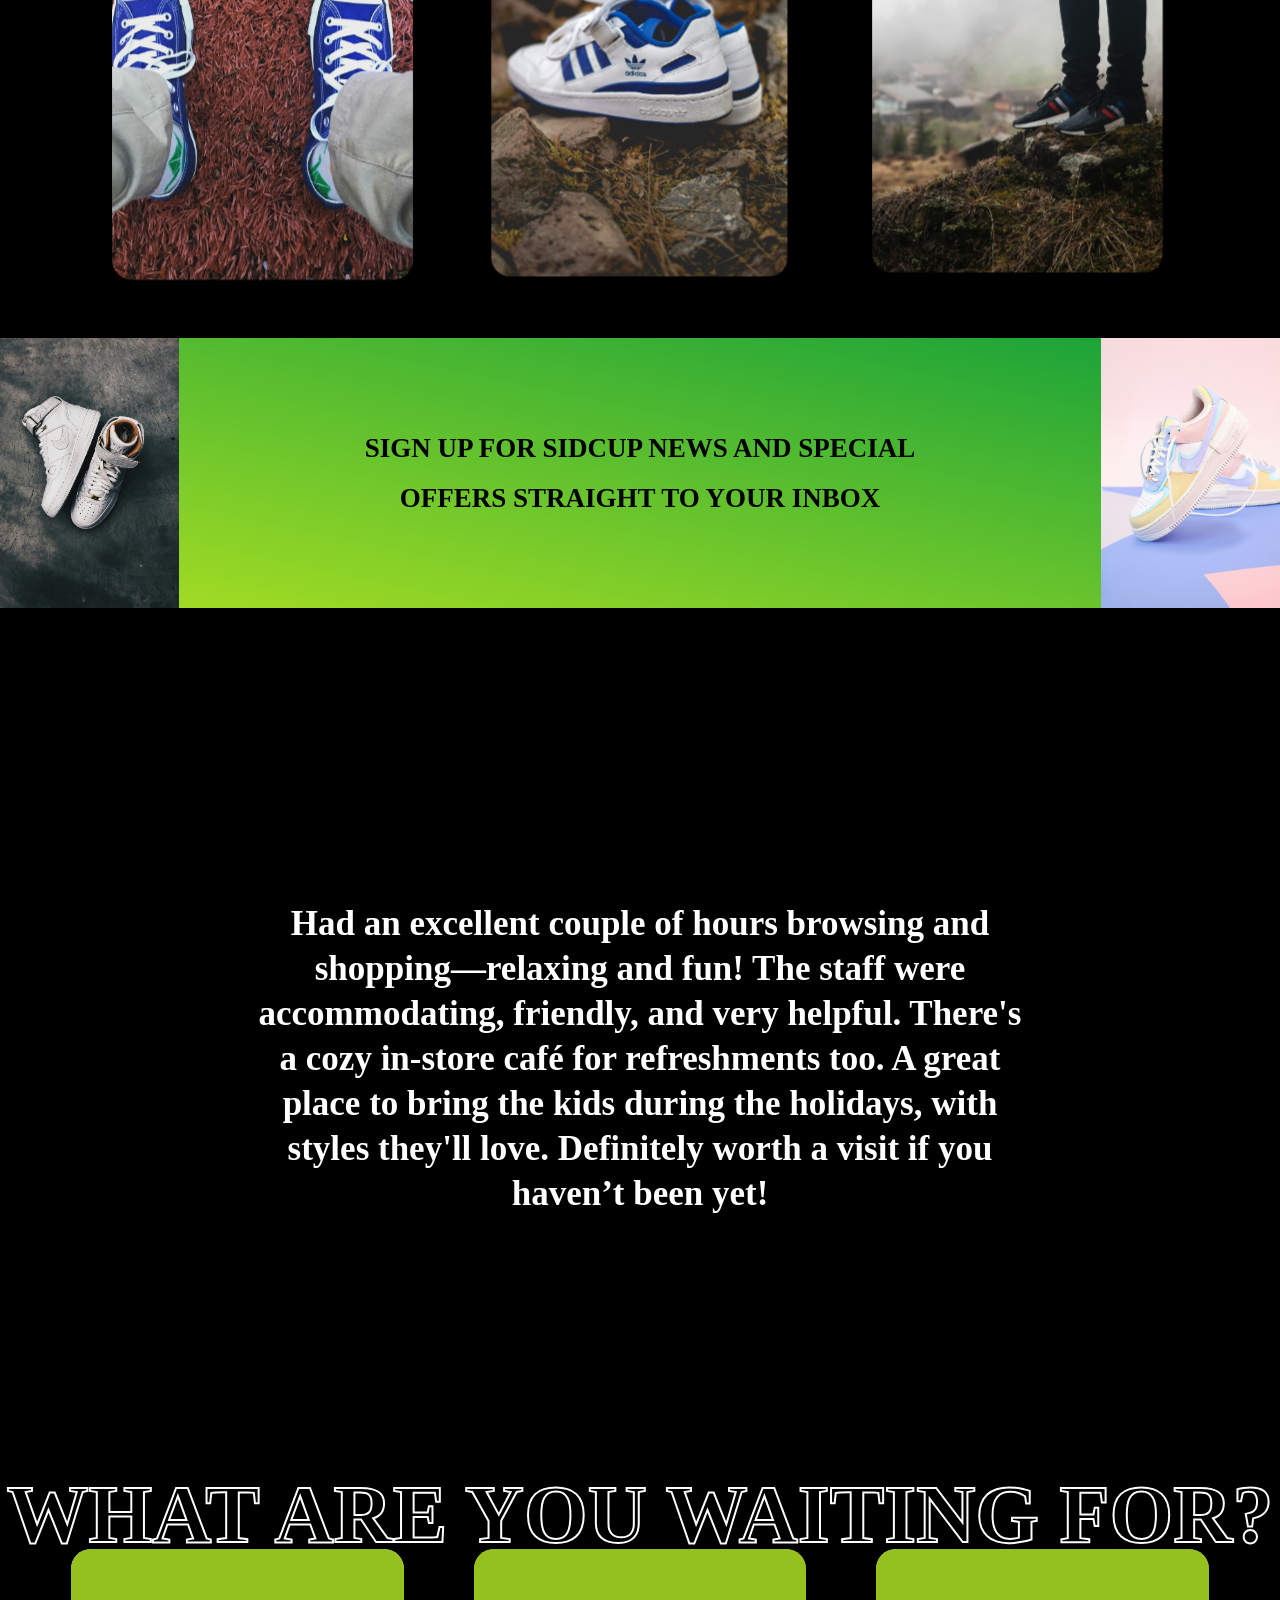
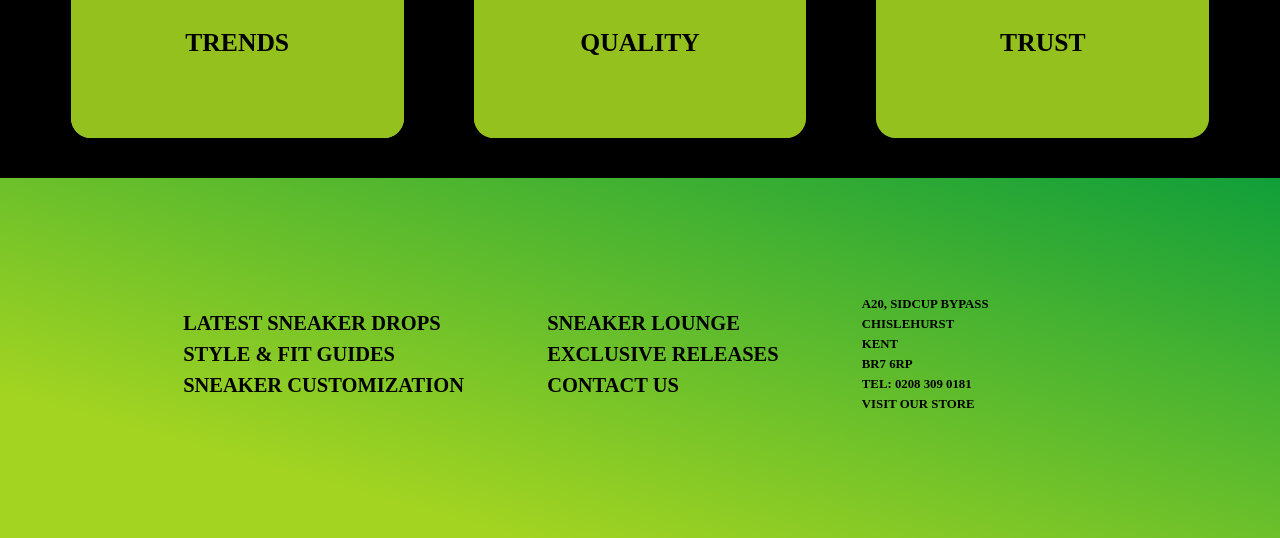
==== commit 684527bd: "sneakers" ====
--- a/index.html
+++ b/index.html
@@ -3,7 +3,7 @@
 <head>
     <meta charset="UTF-8">
     <meta name="viewport" content="width=device-width, initial-scale=1.0">
-    <title>Document</title>
+    <title>Sneakers</title>
     <link rel="stylesheet" href="style.css">
 </head>
 <body>
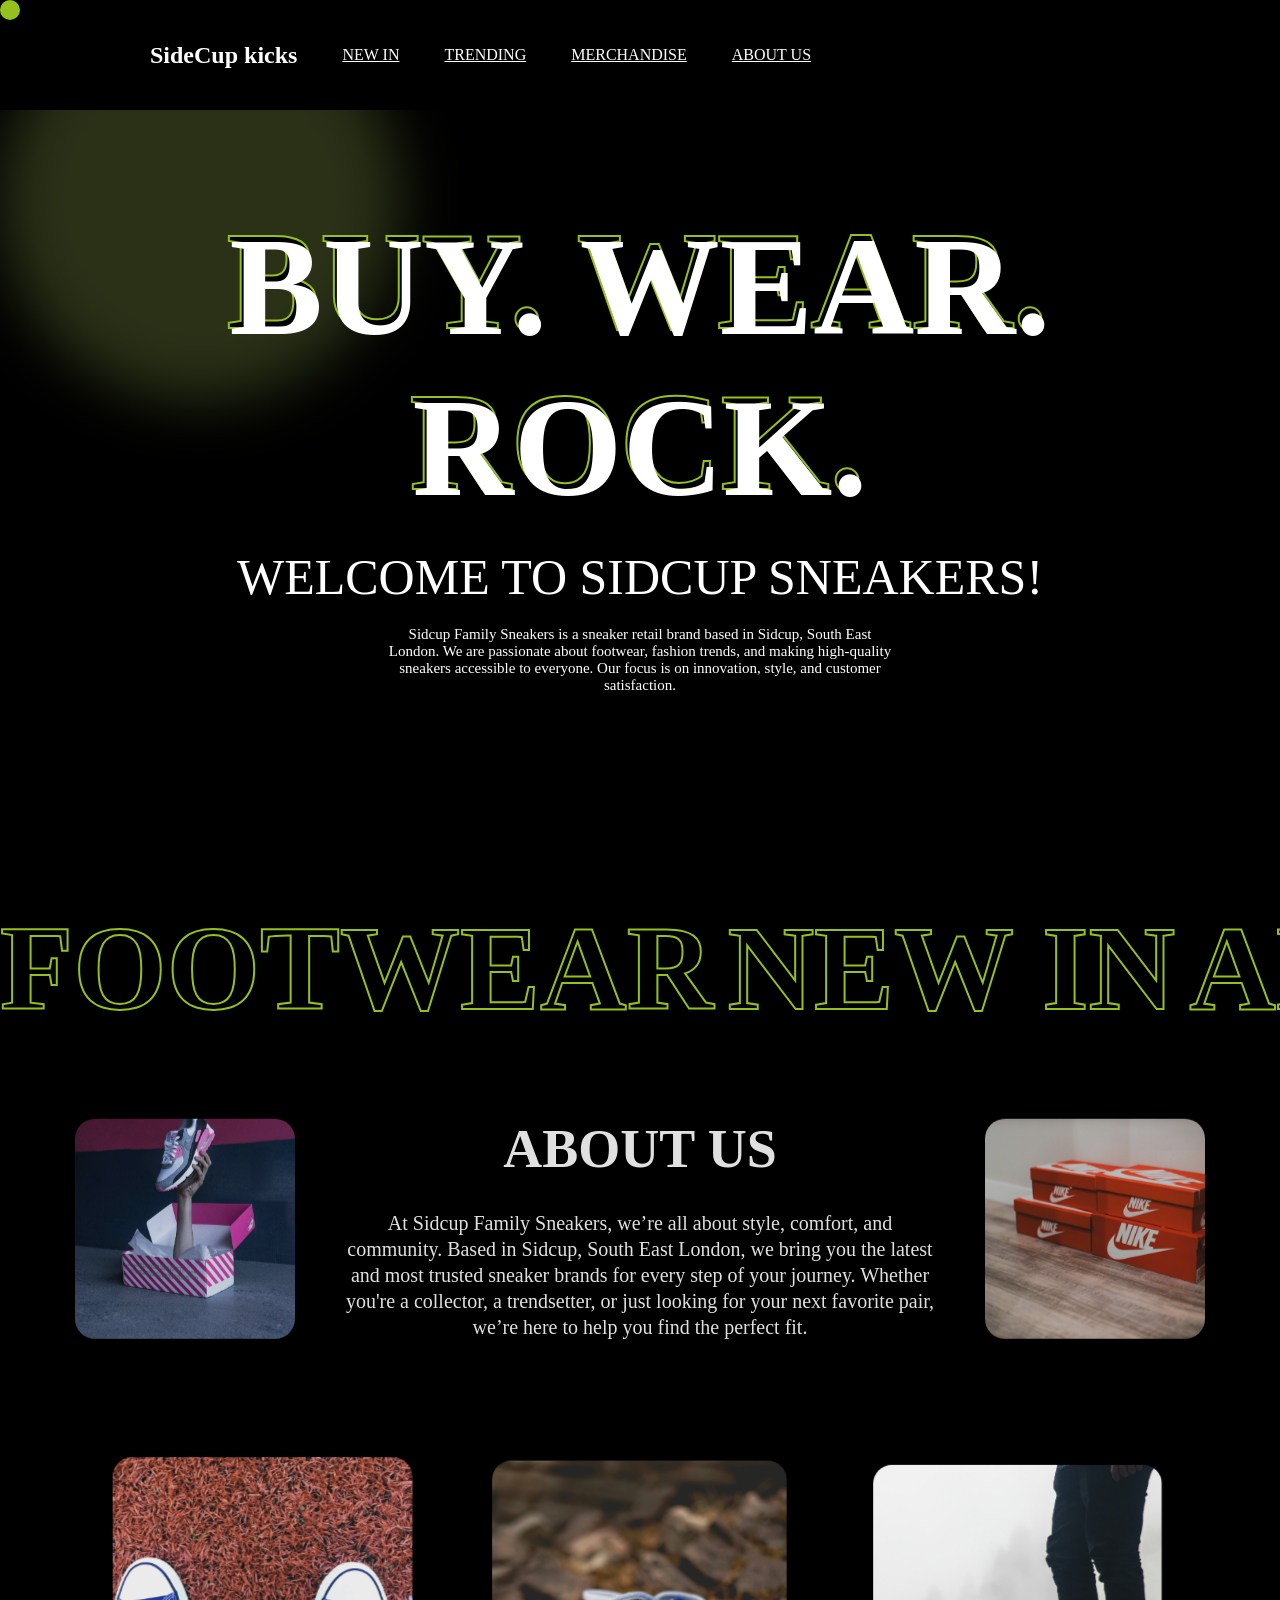
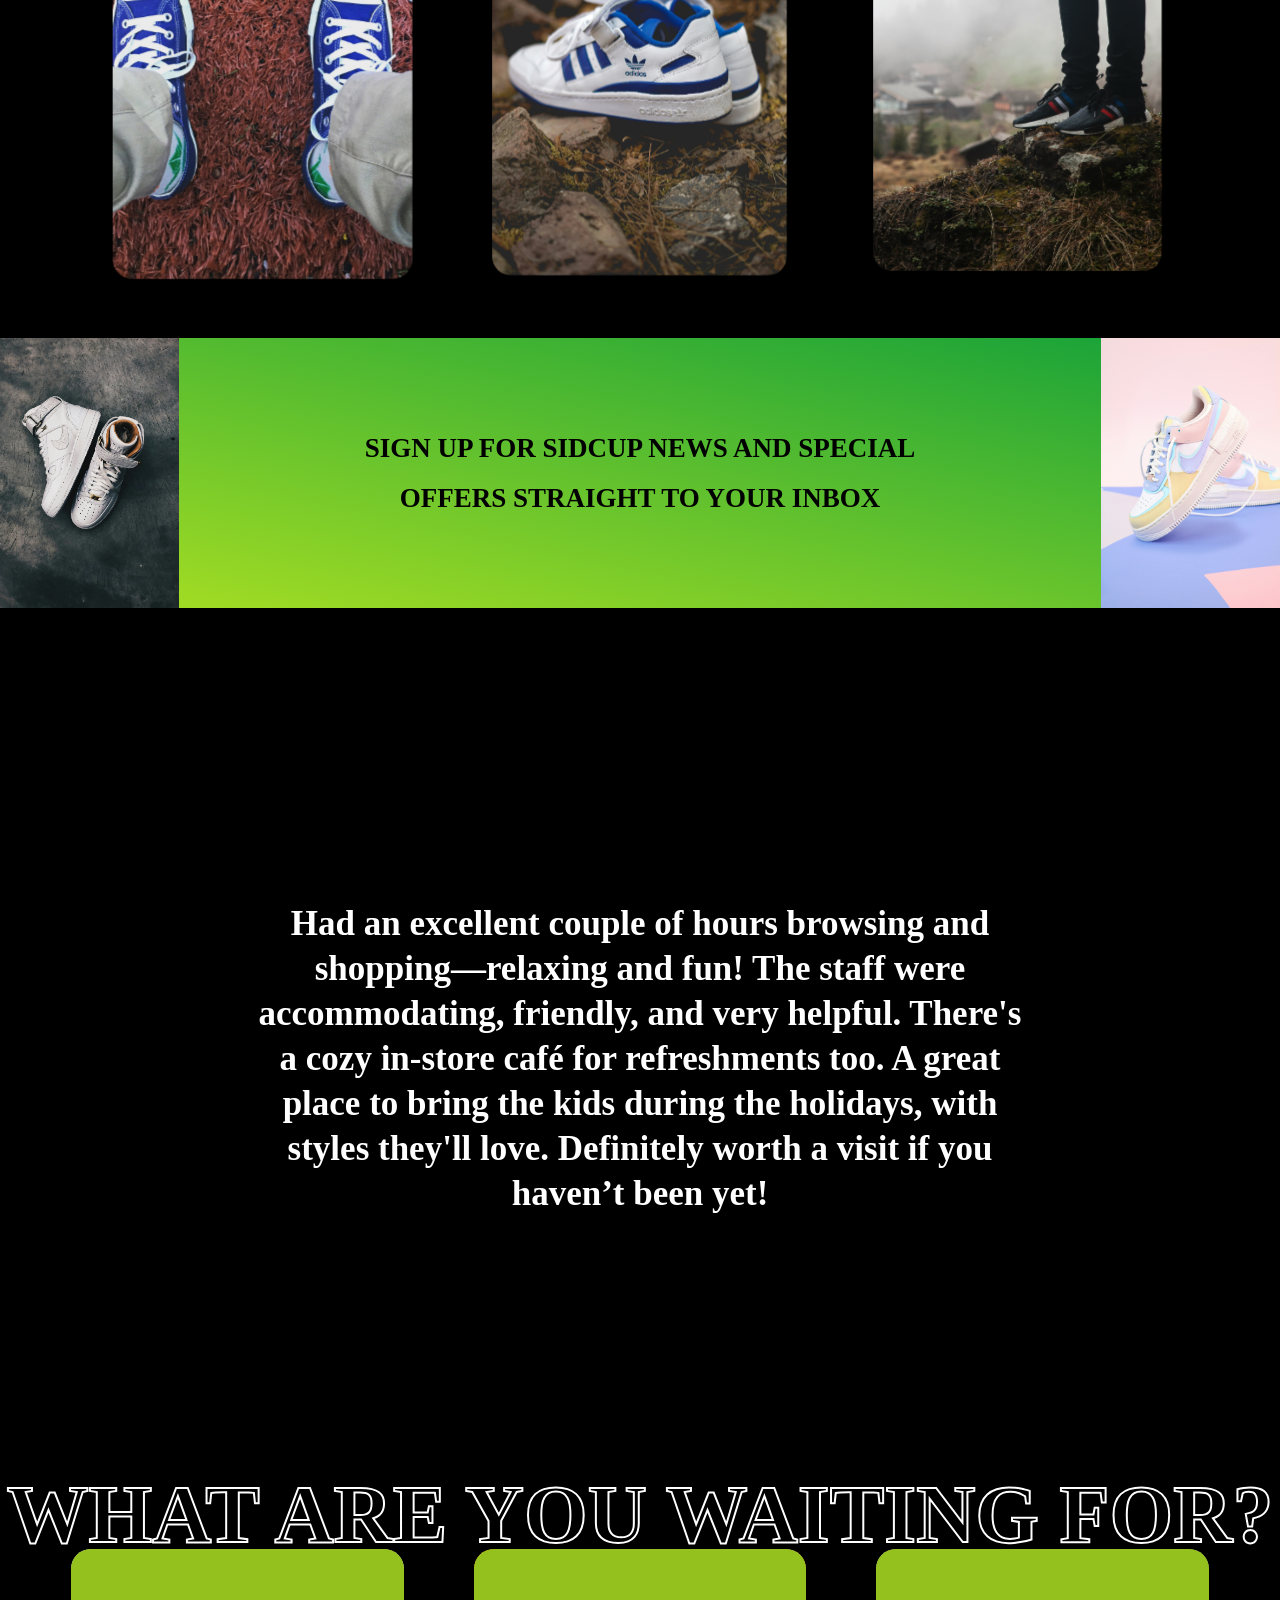
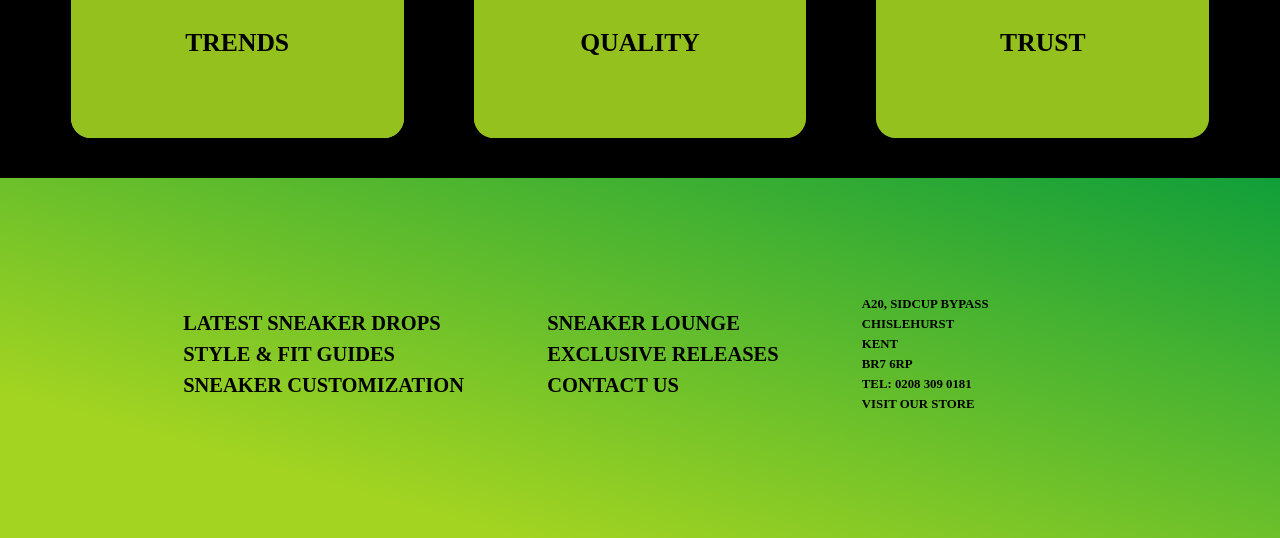
==== commit dc226985: "sneakers" ====
--- a/index.html
+++ b/index.html
@@ -8,7 +8,8 @@
 </head>
 <body>
       <div id="nav">
-    <img src="https://eiwgew27fhz.exactdn.com/wp-content/uploads/2023/02/logo-white.svg" alt="Sidcup Logo" />
+    <!-- <img sr alt="Sidcup Logo" /> -->
+     <h2>SideCup kicks</h2>
     <a href="newIn.html"><h4>NEW IN</h4></a>
     <a href="trending.html"><h4>TRENDING</h4></a>
     <a href="merchandise.html"><h4>MERCHANDISE</h4></a>
